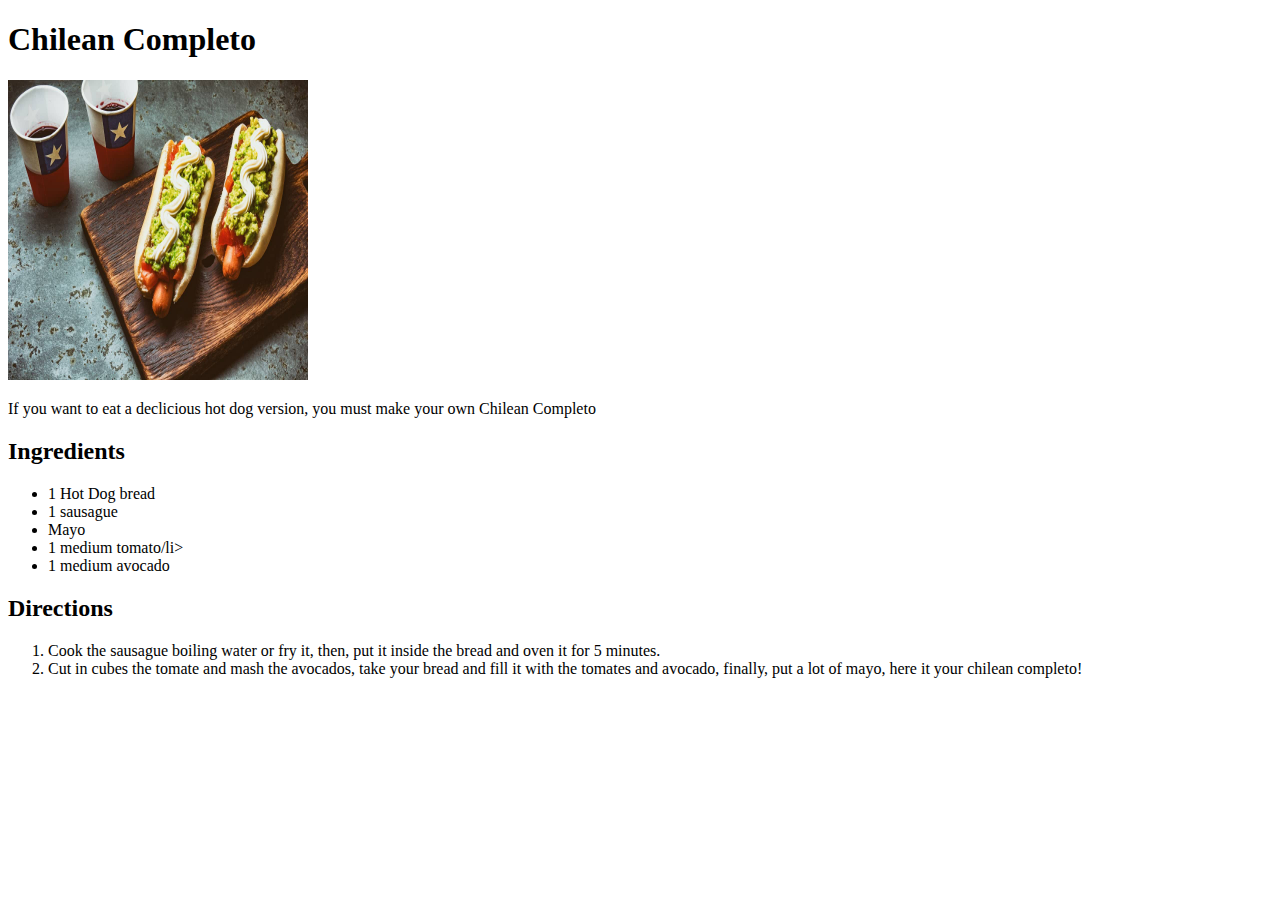
==== recipes/completo.html @ 829071fc "Finish all the task of the project" ====
<!DOCTYPE html>
<html lang="en">
<head>
    <meta charset="UTF-8">
    <meta name="viewport" content="width=device-width, initial-scale=1.0">
    <title>Completo Chileno</title>
</head>
<body>
    <h1>Chilean Completo</h1>
    <img src="../images/Completos.jpg" alt="Completos picture"height="300"width="300">
    <p>If you want to eat a declicious hot dog version, you must make your own Chilean Completo</p>
    <h2>Ingredients</h2>
    <ul>
        <li>1 Hot Dog bread</li>
        <li>1 sausague</li>
        <li>Mayo</li>
        <li>1 medium tomato/li>
        <li>1 medium avocado</li>
        
    </ul>
    <h2>Directions</h2>
    <ol>
        <li>Cook the sausague boiling water or fry it, then, put it inside the bread and oven it for 5 minutes.</li>
        <li>Cut in cubes the tomate and  mash the avocados, take your bread and fill it with the tomates and avocado, finally, put a lot of mayo, here it your chilean completo!</li>
    </ol>
</body>    
</html>
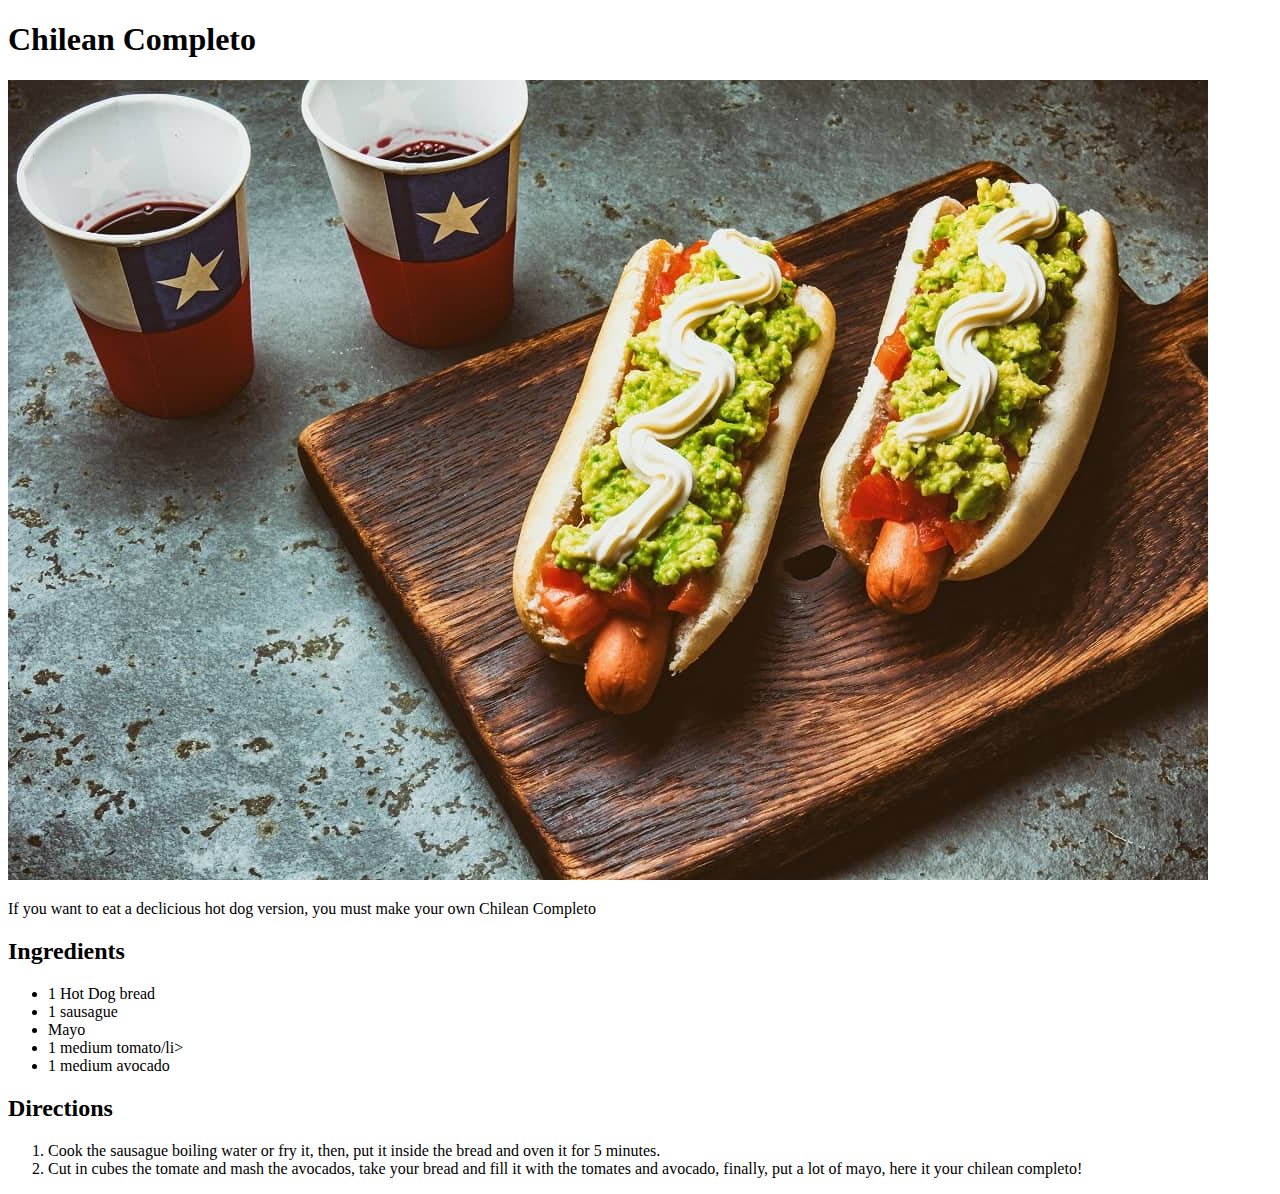
==== commit ce984b51: "added a CSS file and style according to the odin project program" ====
--- a/recipes/completo.html
+++ b/recipes/completo.html
@@ -4,12 +4,14 @@
     <meta charset="UTF-8">
     <meta name="viewport" content="width=device-width, initial-scale=1.0">
     <title>Completo Chileno</title>
+    <link rel="stylesheet" href="/home/nicolas/repos/odin-recipes/style.css">
+    
 </head>
 <body>
-    <h1>Chilean Completo</h1>
-    <img src="../images/Completos.jpg" alt="Completos picture"height="300"width="300">
+    <h1 id="title">Chilean Completo</h1>
+    <img src="../images/Completos.jpg" alt="Completos picture">
     <p>If you want to eat a declicious hot dog version, you must make your own Chilean Completo</p>
-    <h2>Ingredients</h2>
+    <h2 id="title2">Ingredients</h2>
     <ul>
         <li>1 Hot Dog bread</li>
         <li>1 sausague</li>
@@ -18,7 +20,7 @@
         <li>1 medium avocado</li>
         
     </ul>
-    <h2>Directions</h2>
+    <h2 id="title2">Directions</h2>
     <ol>
         <li>Cook the sausague boiling water or fry it, then, put it inside the bread and oven it for 5 minutes.</li>
         <li>Cut in cubes the tomate and  mash the avocados, take your bread and fill it with the tomates and avocado, finally, put a lot of mayo, here it your chilean completo!</li>
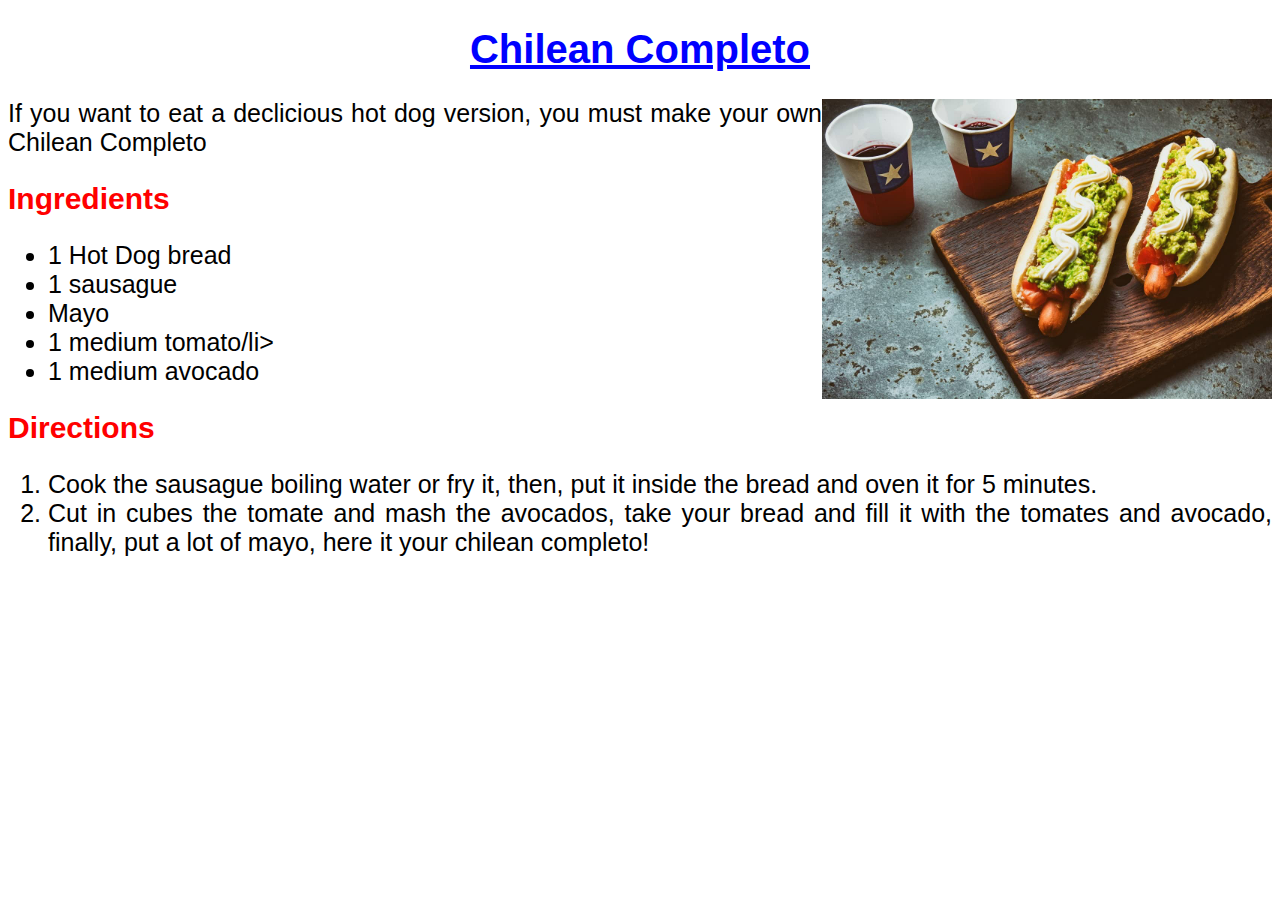
==== commit acffb532: "fix the problem with the css file and the recipes, changing code ../ in href" ====
--- a/recipes/completo.html
+++ b/recipes/completo.html
@@ -4,7 +4,7 @@
     <meta charset="UTF-8">
     <meta name="viewport" content="width=device-width, initial-scale=1.0">
     <title>Completo Chileno</title>
-    <link rel="stylesheet" href="/home/nicolas/repos/odin-recipes/style.css">
+    <link rel="stylesheet" href="../style.css">
     
 </head>
 <body>
--- a/style.css
+++ b/style.css
@@ -0,0 +1,35 @@
+h1{
+
+    color: blue;
+    font-size: 40px;
+    text-decoration: underline;
+    text-align: center;
+}
+body{
+
+    font-family: Arial, Helvetica, sans-serif;
+    text-align: justify;
+    font-size: 25px;
+}
+#recipe-links{
+
+    font-size: 30px;
+}
+img{
+
+    width: 450px;
+    height: auto;
+    float: right;
+}
+
+h2{
+
+    color: red;
+    font-size: 30px;
+    text-decoration: wavy;
+}
+p{
+
+    width: 1300px;
+}
+
